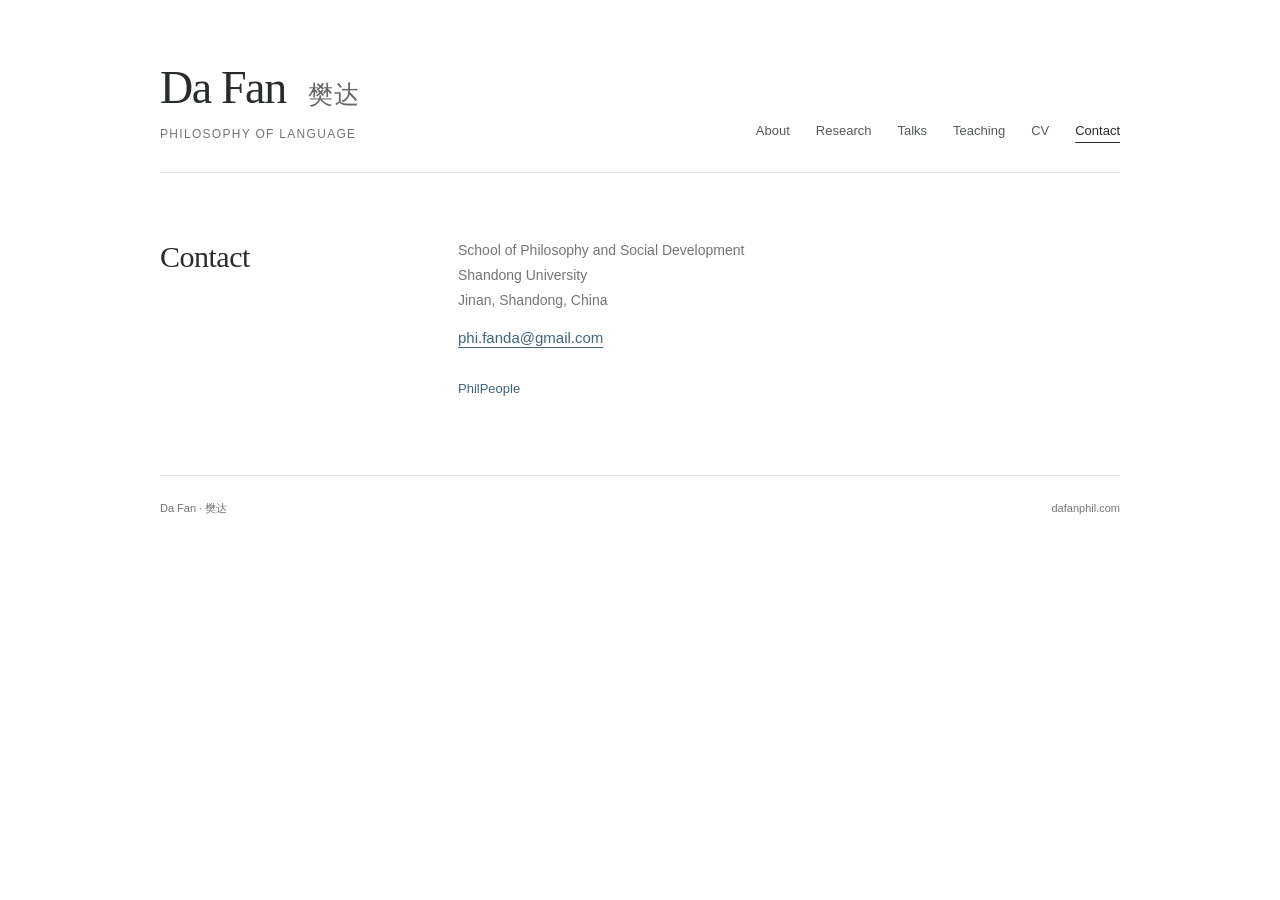
==== contact.html @ dc0ce71e "Publish multi-page website and November 2026 CV" ====
<!doctype html>
<html lang="en">
<head>
  <meta charset="utf-8">
  <meta name="viewport" content="width=device-width, initial-scale=1">
  <meta name="description" content="Contact Da Fan at the School of Philosophy and Social Development, Shandong University.">
  <meta name="color-scheme" content="light">
  <title>Contact · Da Fan</title>
  <link rel="stylesheet" href="styles.css">
</head>
<body id="top">
  <a class="skip-link" href="#main">Skip to content</a>
  <div class="shell">
    <header class="masthead">
      <div>
        <a class="name" href="index.html">Da Fan <span class="native-name" lang="zh-Hans">樊达</span></a>
        <p class="discipline">PHILOSOPHY OF LANGUAGE</p>
      </div>
      <nav aria-label="Main navigation">
        <a href="index.html">About</a>
        <a href="research.html">Research</a>
        <a href="talks.html">Talks</a>
        <a href="teaching.html">Teaching</a>
        <a href="cv.html">CV</a>
        <a href="contact.html" aria-current="page">Contact</a>
      </nav>
    </header>
    <main id="main" class="content-page">
      <section class="section" id="contact" aria-labelledby="contact-heading">
        <div><h1 id="contact-heading">Contact</h1></div>
        <div><p class="contact-copy">School of Philosophy and Social Development<br>Shandong University<br>Jinan, Shandong, China</p><p class="email"><a href="mailto:phi.fanda@gmail.com">phi.fanda@gmail.com</a></p><div class="profile-links" aria-label="Academic profile"><a href="https://philpeople.org/profiles/da-fan">PhilPeople</a></div></div>
      </section>
    </main>
    <footer>
      <span>Da Fan · <span lang="zh-Hans">樊达</span></span>
      <span>dafanphil.com</span>
    </footer>
  </div>
</body>
</html>
---- styles.css ----
:root {
  --ink: #292c2d;
  --muted: #747572;
  --link: #41657d;
  --line: #e4e4df;
  --serif: Georgia, "Times New Roman", serif;
  --sans: -apple-system, BlinkMacSystemFont, "Segoe UI", Arial, sans-serif;
}
* { box-sizing: border-box; }
html { scroll-padding-top: 32px; }
body { margin: 0; background: #fff; color: var(--ink); font: 16px/1.8 var(--sans); -webkit-font-smoothing: antialiased; }
a { color: var(--link); text-decoration-thickness: 1px; text-underline-offset: 4px; }
a:hover { color: var(--ink); }
a:focus-visible, summary:focus-visible { outline: 2px solid var(--link); outline-offset: 6px; border-radius: 1px; }
.shell { width: min(100% - 96px, 960px); margin-inline: auto; }
.skip-link { position: absolute; top: -100px; left: 20px; padding: 8px 16px; background: #fff; z-index: 2; }
.skip-link:focus { top: 12px; }
.visually-hidden { position: absolute; width: 1px; height: 1px; padding: 0; margin: -1px; overflow: hidden; clip-path: inset(50%); white-space: nowrap; border: 0; }
.masthead { padding-block: 62px 27px; display: flex; align-items: flex-end; justify-content: space-between; gap: 30px; border-bottom: 1px solid var(--line); }
.name { color: var(--ink); font: normal 46px/1.12 var(--serif); letter-spacing: -1.4px; text-decoration: none; white-space: nowrap; }
.native-name { font-family: "Songti SC", "Noto Serif CJK SC", serif; font-size: 25px; font-weight: normal; letter-spacing: 1px; margin-left: 12px; color: #646762; }
.discipline { margin: 10px 0 0; font-size: 12px; color: var(--muted); letter-spacing: 1.3px; }
nav { display: flex; flex-wrap: wrap; gap: 12px 26px; padding-bottom: 3px; font-size: 13px; }
nav a { color: #565a5b; text-decoration: none; }
nav a:hover, nav a[aria-current="page"] { color: var(--ink); text-decoration: underline; text-underline-offset: 7px; }
.home-introduction { max-width: 700px; margin-inline: auto; padding-block: 73px 78px; font-size: 17px; line-height: 1.95; }
.home-introduction p { margin: 0; }
.home-introduction p + p { margin-top: 25px; }
.home-contact { margin-top: 34px; padding-top: 25px; border-top: 1px solid var(--line); font-size: 14px; line-height: 1.8; }
.home-contact h2 { margin: 0 0 15px; font-size: 23px; line-height: 1.3; }
.home-contact-grid { display: grid; grid-template-columns: minmax(0, 1.2fr) minmax(0, 1fr); gap: 24px; }
.home-contact address { font-style: normal; color: var(--muted); }
.home-contact-links { display: flex; flex-direction: column; align-items: flex-start; gap: 8px; overflow-wrap: anywhere; }
.section { display: grid; grid-template-columns: 228px minmax(0, 1fr); gap: 70px; padding-block: 65px 75px; }
h1, h2, h3 { font-family: var(--serif); font-weight: normal; }
h1 { font-size: 30px; line-height: 1.25; letter-spacing: -.5px; margin: 0; }
.section-note { max-width: 180px; margin-top: 13px; font-size: 12px; line-height: 1.65; color: var(--muted); }
.papers { margin: 0; padding: 0; list-style: none; }
.paper { padding-block: 0 25px; }
.paper + .paper { border-top: 1px solid var(--line); padding-top: 25px; }
.paper:last-child { padding-bottom: 0; }
.paper-meta { display: flex; flex-wrap: wrap; gap: 12px; margin-bottom: 5px; font-size: 11px; color: var(--muted); letter-spacing: .5px; }
.paper-meta span + span { border-left: 1px solid #cfd1cc; padding-left: 12px; }
h3 { font-size: 21px; line-height: 1.4; letter-spacing: -.2px; margin: 0 0 5px; }
h3 a { text-decoration: none; }
h3 a:hover { text-decoration: underline; }
.citation { font-size: 13px; line-height: 1.7; margin: 0; color: var(--muted); }
details { max-width: 100%; }
summary { cursor: pointer; width: fit-content; color: var(--link); }
summary::marker { font-size: 9px; }
.teaching-history { margin-top: 28px; }
.teaching-history summary { font-size: 13px; }
.teaching-history h3 { font: 600 13px/1.6 var(--sans); margin: 23px 0 10px; }
.teaching-history ul { padding-left: 18px; margin: 0; font-size: 13px; color: var(--muted); }
.teaching-history li + li { margin-top: 9px; }
.talks-history { margin-top: 28px; }
.talks-history summary { font-size: 13px; }
.archive-list { margin-top: 26px; }
.talks-history .talk h3 { font-size: 19px; }
.teaching-note { margin: 24px 0 0; font-size: 12px; color: var(--muted); }
.course + .course { margin-top: 23px; }
.course h3 { font-size: 19px; margin-bottom: 2px; }
.course-group + .course-group { margin-top: 34px; }
.course-group > h2 { margin: 0 0 18px; font: 600 12px/1.7 var(--sans); color: var(--muted); letter-spacing: .3px; }
.course p, .small-copy { margin: 0; font-size: 14px; color: var(--muted); }
.education { margin: 26px 0 0; }
.education div + div { margin-top: 17px; }
.education dt { font: normal 18px/1.45 var(--serif); }
.education dd { margin: 3px 0 0; font-size: 13px; color: var(--muted); }
.service-note { margin: 26px 0 0; padding-top: 21px; border-top: 1px solid var(--line); font-size: 13px; color: var(--muted); }
.talk + .talk { margin-top: 27px; }
.talk h3 { font-size: 20px; }
.talk p { margin: 5px 0 0; font-size: 13px; line-height: 1.75; color: var(--muted); }
.cv-caption { margin-top: 10px; color: var(--link); font-size: 13px; }
.contact-copy { margin: 0 0 10px; font-size: 14px; color: var(--muted); }
.email { margin: 0; color: var(--link); font-size: 15px; overflow-wrap: anywhere; }
.profile-links { display: flex; flex-wrap: wrap; gap: 9px 18px; margin-top: 26px; font-size: 13px; }
.profile-links a { text-decoration: none; }
.profile-links a:hover { text-decoration: underline; }
footer { border-top: 1px solid var(--line); padding-block: 23px 37px; display: flex; flex-wrap: wrap; gap: 10px 25px; justify-content: space-between; font-size: 11px; color: var(--muted); }
@media (min-width: 1450px) {
  .shell { max-width: 1000px; }
  .masthead { padding-top: 76px; }
}
@media (max-width: 800px) {
  .shell { width: min(100% - 56px, 680px); }
  .masthead { padding-top: 38px; align-items: flex-start; flex-direction: column; gap: 24px; }
  .name { font-size: 42px; }
  nav { gap: 12px 24px; }
  .home-introduction { padding-block: 49px 57px; font-size: 16px; }
  .section { grid-template-columns: 170px minmax(0, 1fr); gap: 36px; padding-block: 48px 58px; }
  body { font-size: 15px; }
}
@media (max-width: 560px) {
  .shell { width: calc(100% - 44px); }
  .masthead { padding-top: 31px; padding-bottom: 22px; gap: 24px; }
  .name { font-size: 40px; }
  .native-name { font-size: 23px; }
  .discipline { font-size: 11px; }
  nav { width: 100%; gap: 12px 0; justify-content: space-between; font-size: 12px; }
  .home-introduction { padding-block: 37px 45px; font-size: 16px; line-height: 1.9; }
  .home-introduction p + p { margin-top: 23px; }
  .home-contact-grid { grid-template-columns: 1fr; gap: 18px; }
  .section { grid-template-columns: 1fr; gap: 27px; padding-block: 36px 43px; }
  .section-note { max-width: none; margin-top: 10px; }
  h1 { font-size: 30px; }
  h3 { font-size: 21px; }
  footer { padding-bottom: 29px; }
}
@media print {
  .shell { width: 100%; }
  .masthead { padding-top: 0; }
  nav, .skip-link { display: none; }
  .home-introduction { max-width: none; padding-block: 30px; }
  .section { gap: 35px; grid-template-columns: 160px 1fr; padding-block: 30px; }
}
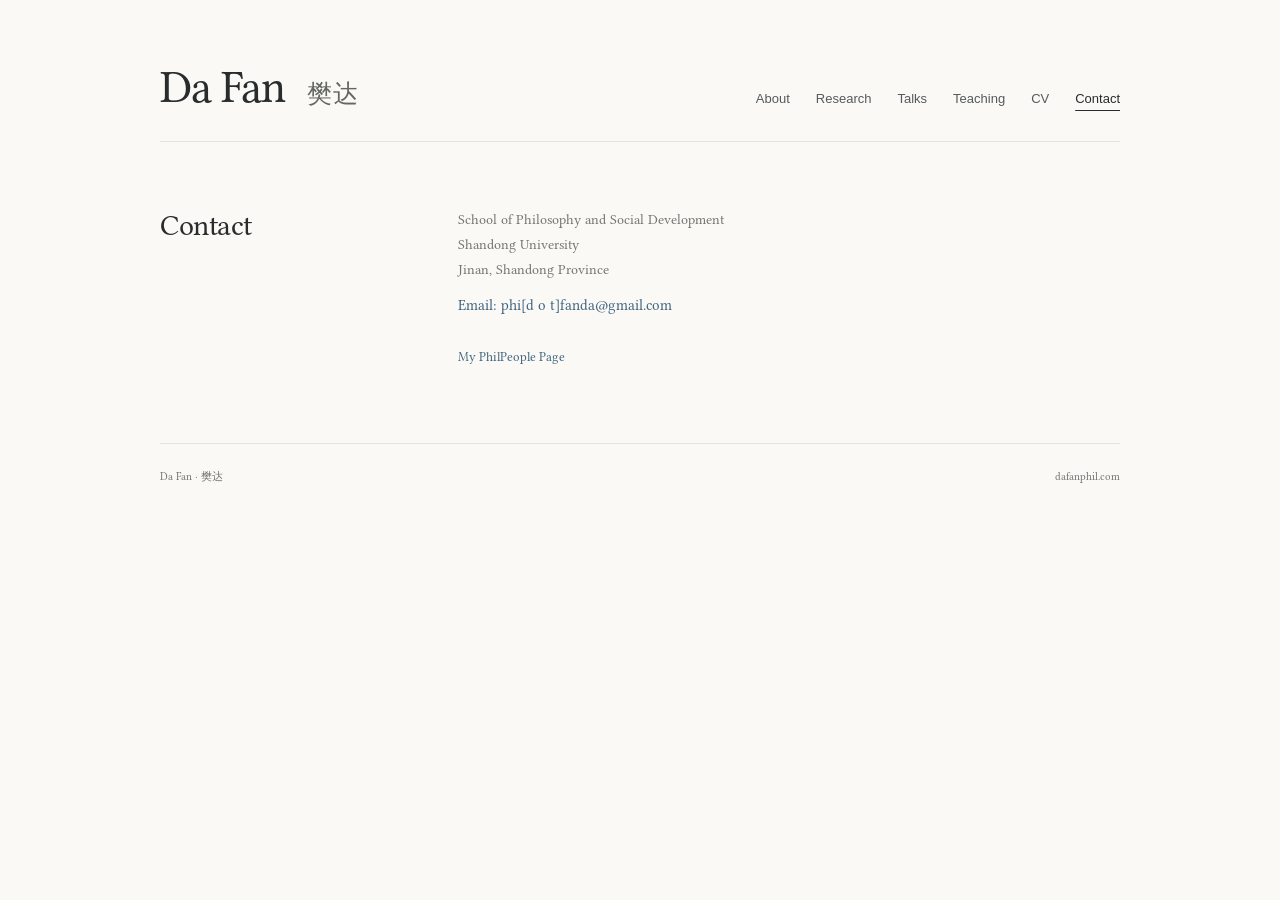
==== commit 47c82a95: "Ready to post" ====
--- a/contact.html
+++ b/contact.html
@@ -14,7 +14,6 @@
     <header class="masthead">
       <div>
         <a class="name" href="index.html">Da Fan <span class="native-name" lang="zh-Hans">樊达</span></a>
-        <p class="discipline">PHILOSOPHY OF LANGUAGE</p>
       </div>
       <nav aria-label="Main navigation">
         <a href="index.html">About</a>
@@ -28,7 +27,7 @@
     <main id="main" class="content-page">
       <section class="section" id="contact" aria-labelledby="contact-heading">
         <div><h1 id="contact-heading">Contact</h1></div>
-        <div><p class="contact-copy">School of Philosophy and Social Development<br>Shandong University<br>Jinan, Shandong, China</p><p class="email"><a href="mailto:phi.fanda@gmail.com">phi.fanda@gmail.com</a></p><div class="profile-links" aria-label="Academic profile"><a href="https://philpeople.org/profiles/da-fan">PhilPeople</a></div></div>
+        <div><p class="contact-copy">School of Philosophy and Social Development<br>Shandong University<br>Jinan, Shandong Province</p><p class="email">Email: phi[d o t]fanda@gmail.com</p></p><div class="profile-links" aria-label="Academic profile"><a href="https://philpeople.org/profiles/da-fan">My PhilPeople Page</a></div></div>
       </section>
     </main>
     <footer>
--- a/styles.css
+++ b/styles.css
@@ -1,14 +1,58 @@
+/* Use locally installed MingLiU for CJK characters, including untagged text. */
+@font-face {
+  font-family: "Site Chinese";
+  src: local("MingLiU"), local("MingLiU-ExtB"), local("細明體");
+  font-style: normal;
+  font-weight: 400;
+  font-display: swap;
+  unicode-range: U+2E80-303F, U+3100-312F, U+31A0-31BF, U+31C0-31EF, U+3400-4DBF, U+4E00-9FFF, U+F900-FAFF, U+FE10-FE1F, U+FE30-FE4F, U+FF00-FFEF, U+20000-323AF;
+}
+
+@font-face {
+  font-family: "Libertinus Serif";
+  src: url("fonts/LibertinusSerif-Regular.otf") format("opentype");
+  font-style: normal;
+  font-weight: 400;
+  font-display: swap;
+}
+
+@font-face {
+  font-family: "Libertinus Serif";
+  src: url("fonts/LibertinusSerif-Italic.otf") format("opentype");
+  font-style: italic;
+  font-weight: 400;
+  font-display: swap;
+}
+
+@font-face {
+  font-family: "Libertinus Serif";
+  src: url("fonts/LibertinusSerif-Bold.otf") format("opentype");
+  font-style: normal;
+  font-weight: 700;
+  font-display: swap;
+}
+
+@font-face {
+  font-family: "Libertinus Serif";
+  src: url("fonts/LibertinusSerif-BoldItalic.otf") format("opentype");
+  font-style: italic;
+  font-weight: 700;
+  font-display: swap;
+}
+
 :root {
   --ink: #292c2d;
   --muted: #747572;
   --link: #41657d;
   --line: #e4e4df;
-  --serif: Georgia, "Times New Roman", serif;
-  --sans: -apple-system, BlinkMacSystemFont, "Segoe UI", Arial, sans-serif;
+  --chinese: "MingLiU", "MingLiU-ExtB", "細明體", "Songti SC", "Noto Serif CJK SC", serif;
+  --serif: "Site Chinese", "Libertinus Serif", "MingLiU", "MingLiU-ExtB", Georgia, "Times New Roman", "Songti SC", "Noto Serif CJK SC", serif;
+  --sans: "Site Chinese", -apple-system, BlinkMacSystemFont, "Segoe UI", Arial, "MingLiU", "Songti SC", "Noto Serif CJK SC", sans-serif;
 }
+:lang(zh) { font-family: var(--chinese); }
 * { box-sizing: border-box; }
 html { scroll-padding-top: 32px; }
-body { margin: 0; background: #fff; color: var(--ink); font: 16px/1.8 var(--sans); -webkit-font-smoothing: antialiased; }
+body { margin: 0; background: #FAF9F6; color: var(--ink); font: 16px/1.8 var(--serif); -webkit-font-smoothing: antialiased; }
 a { color: var(--link); text-decoration-thickness: 1px; text-underline-offset: 4px; }
 a:hover { color: var(--ink); }
 a:focus-visible, summary:focus-visible { outline: 2px solid var(--link); outline-offset: 6px; border-radius: 1px; }
@@ -18,9 +62,9 @@
 .visually-hidden { position: absolute; width: 1px; height: 1px; padding: 0; margin: -1px; overflow: hidden; clip-path: inset(50%); white-space: nowrap; border: 0; }
 .masthead { padding-block: 62px 27px; display: flex; align-items: flex-end; justify-content: space-between; gap: 30px; border-bottom: 1px solid var(--line); }
 .name { color: var(--ink); font: normal 46px/1.12 var(--serif); letter-spacing: -1.4px; text-decoration: none; white-space: nowrap; }
-.native-name { font-family: "Songti SC", "Noto Serif CJK SC", serif; font-size: 25px; font-weight: normal; letter-spacing: 1px; margin-left: 12px; color: #646762; }
+.native-name { font-family: var(--chinese); font-size: 25px; font-weight: normal; letter-spacing: 1px; margin-left: 12px; color: #646762; }
 .discipline { margin: 10px 0 0; font-size: 12px; color: var(--muted); letter-spacing: 1.3px; }
-nav { display: flex; flex-wrap: wrap; gap: 12px 26px; padding-bottom: 3px; font-size: 13px; }
+nav { font-family: var(--sans); display: flex; flex-wrap: wrap; gap: 12px 26px; padding-bottom: 3px; font-size: 13px; }
 nav a { color: #565a5b; text-decoration: none; }
 nav a:hover, nav a[aria-current="page"] { color: var(--ink); text-decoration: underline; text-underline-offset: 7px; }
 .home-introduction { max-width: 700px; margin-inline: auto; padding-block: 73px 78px; font-size: 17px; line-height: 1.95; }
@@ -114,3 +158,6 @@
   .home-introduction { max-width: none; padding-block: 30px; }
   .section { gap: 35px; grid-template-columns: 160px 1fr; padding-block: 30px; }
 }
+
+.cv-subheading { margin: 30px 0 0; font-size: 23px; line-height: 1.3; }
+.cv-records { margin-top: 18px; }
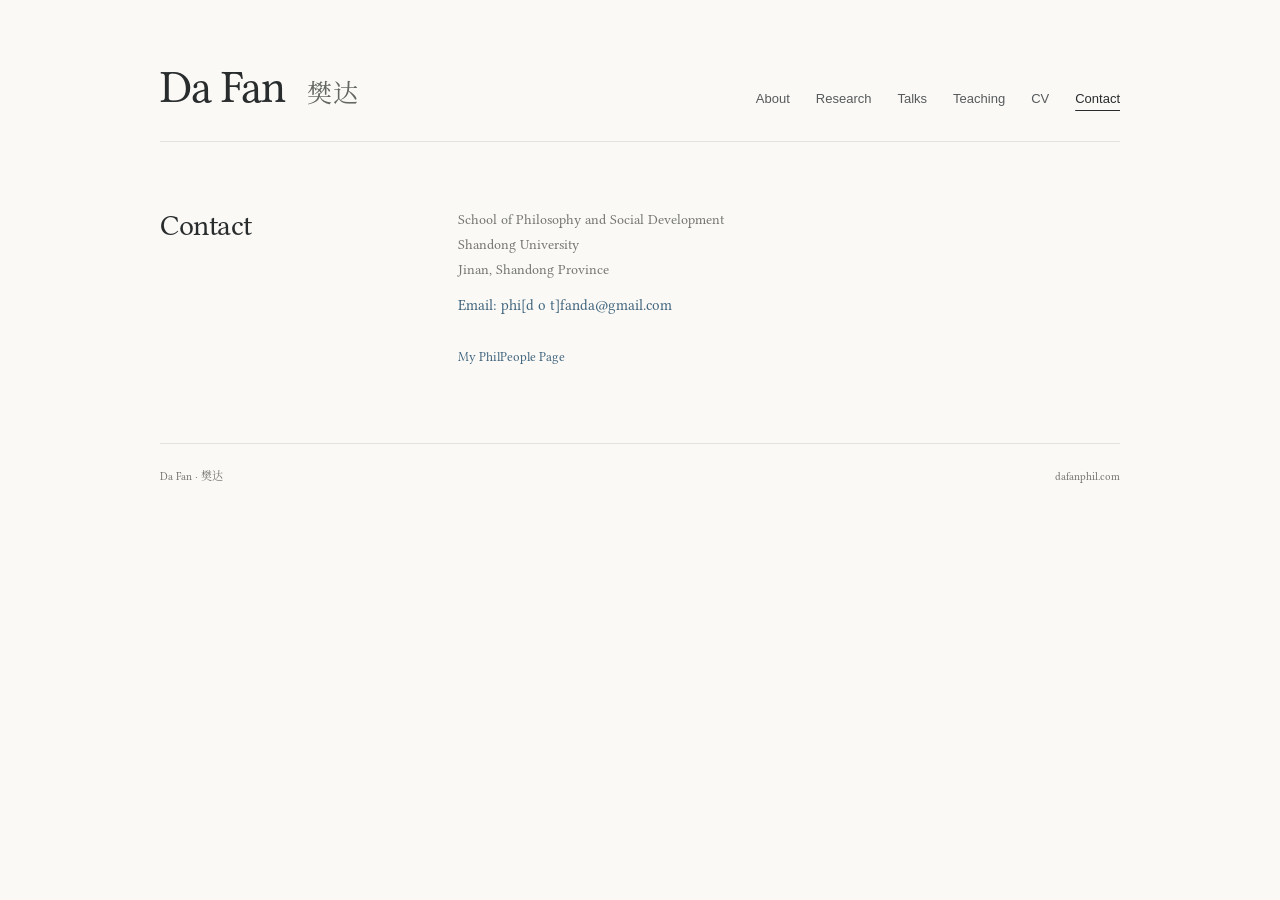
==== commit 2e21005b: "Enable Cloudflare Web Analytics on all pages" ====
--- a/contact.html
+++ b/contact.html
@@ -7,6 +7,9 @@
   <meta name="color-scheme" content="light">
   <title>Contact · Da Fan</title>
   <link rel="stylesheet" href="styles.css">
+  <link rel="icon" href="favicon.ico" sizes="any">
+  <link rel="icon" type="image/png" href="favicon-32.png" sizes="32x32">
+  <link rel="apple-touch-icon" href="apple-touch-icon.png">
 </head>
 <body id="top">
   <a class="skip-link" href="#main">Skip to content</a>
@@ -35,5 +38,6 @@
       <span>dafanphil.com</span>
     </footer>
   </div>
+  <!-- Cloudflare Web Analytics --><script type='module' src='https://static.cloudflareinsights.com/beacon.min.js' data-cf-beacon='{"token": "ab16fde7181249f1800c8cd8074f5512"}'></script><!-- End Cloudflare Web Analytics -->
 </body>
 </html>
--- a/styles.css
+++ b/styles.css
@@ -1,7 +1,7 @@
-/* Use locally installed MingLiU for CJK characters, including untagged text. */
+/* Self-hosted Source Han Serif Regular for all CJK characters. */
 @font-face {
   font-family: "Site Chinese";
-  src: local("MingLiU"), local("MingLiU-ExtB"), local("細明體");
+  src: url("fonts/SourceHanSerifCN-Regular.otf") format("opentype");
   font-style: normal;
   font-weight: 400;
   font-display: swap;
@@ -45,9 +45,9 @@
   --muted: #747572;
   --link: #41657d;
   --line: #e4e4df;
-  --chinese: "MingLiU", "MingLiU-ExtB", "細明體", "Songti SC", "Noto Serif CJK SC", serif;
-  --serif: "Site Chinese", "Libertinus Serif", "MingLiU", "MingLiU-ExtB", Georgia, "Times New Roman", "Songti SC", "Noto Serif CJK SC", serif;
-  --sans: "Site Chinese", -apple-system, BlinkMacSystemFont, "Segoe UI", Arial, "MingLiU", "Songti SC", "Noto Serif CJK SC", sans-serif;
+  --chinese: "Site Chinese", "Songti SC", "Noto Serif CJK SC", serif;
+  --serif: "Site Chinese", "Libertinus Serif", Georgia, "Times New Roman", "Songti SC", "Noto Serif CJK SC", serif;
+  --sans: "Site Chinese", -apple-system, BlinkMacSystemFont, "Segoe UI", Arial, "Songti SC", "Noto Serif CJK SC", sans-serif;
 }
 :lang(zh) { font-family: var(--chinese); }
 * { box-sizing: border-box; }
@@ -161,3 +161,5 @@
 
 .cv-subheading { margin: 30px 0 0; font-size: 23px; line-height: 1.3; }
 .cv-records { margin-top: 18px; }
+
+.paper h3 a, .paper h3 a:visited { color: var(--ink); }
